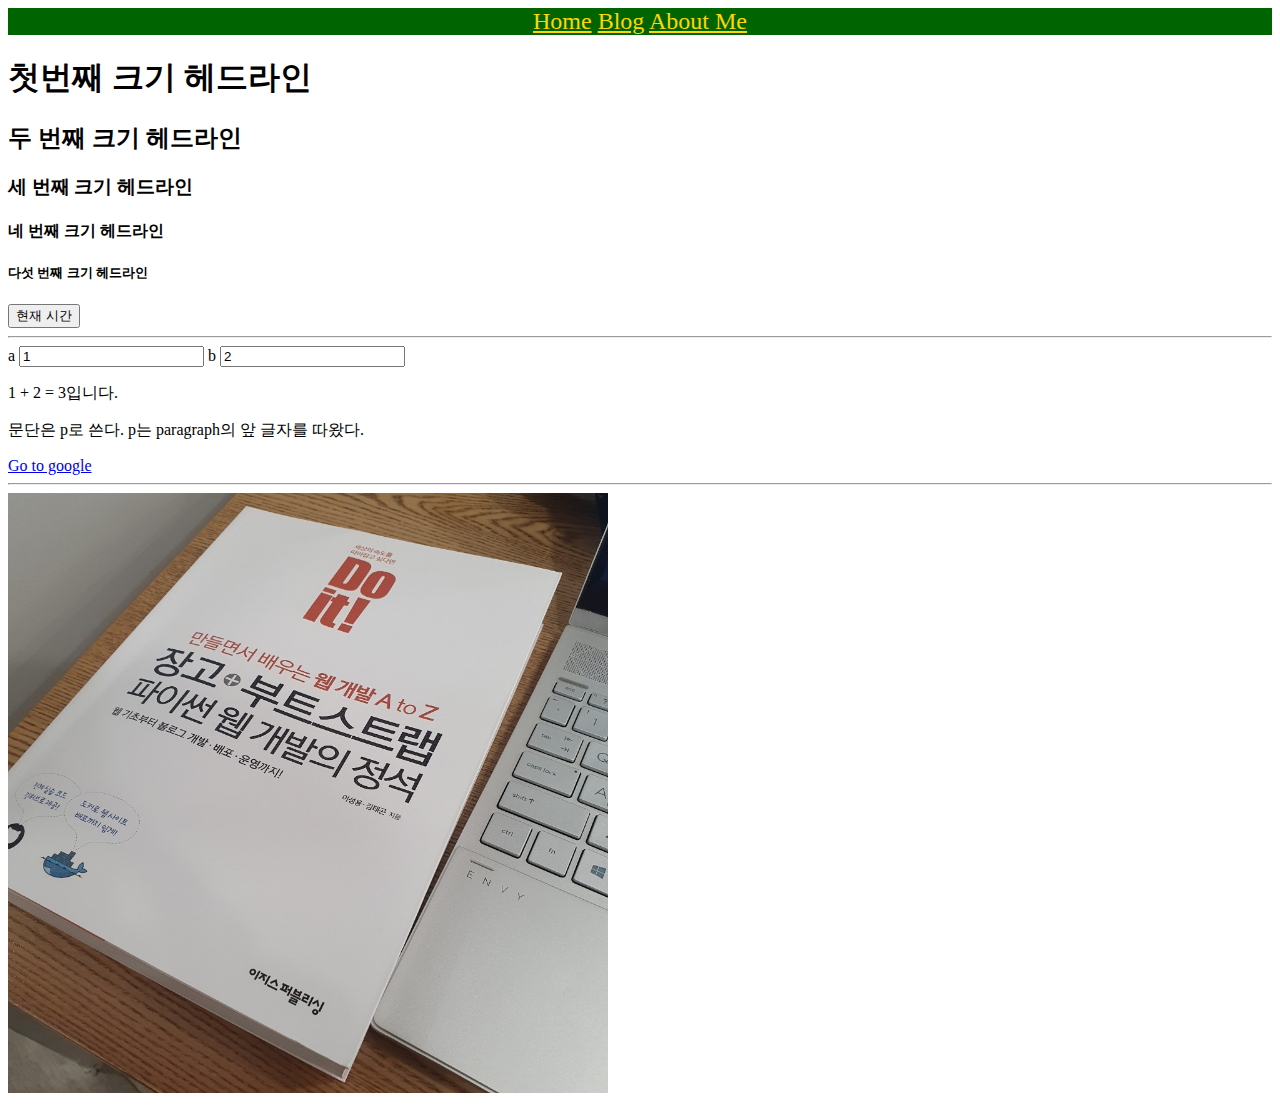
==== index.html @ 86228bfb "do it django blog project" ====
<!DOCTYPE html>
<html lang="ko">

<head>
  <meta charset="UTF-8">
  <meta http-equiv="X-UA-Compatible" content="IE=edge">
  <meta name="viewport" content="width=device-width, initial-scale=1.0">
  <title>전창준의 홈페이지</title>
  <link href="./practice.css" rel="stylesheet" type="text/css">

  <script type="text/javascript" src="add_two_numbers.js"></script>
  <script type="text/javascript" src="what_time_is_it.js"></script>

</head>

<body>
  <nav>
    <a href="./index.html">Home</a>
    <a href="./blog.html">Blog</a>
    <a href="./about_me.html">About Me</a>
  </nav>

  <h1>첫번째 크기 헤드라인</h1>
  <h2>두 번째 크기 헤드라인</h2>
  <h3>세 번째 크기 헤드라인</h3>
  <h4>네 번째 크기 헤드라인</h4>
  <h5>다섯 번째 크기 헤드라인</h5>
  <button onclick="whatTimeIsIt()">현재 시간</button>
  <hr/>

  <label for="inputA">a</label>
  <input id="inputA" value="1" onkeyup="doSomething()">
  <label for="inputB">b</label>
  <input id="inputB" value="2" onkeyup="doSomething()">
  
  <p><spna id="valueA">1</spna> + <span id="valueB">2</span> = <span id="valueC">3</span>입니다.</p>
  <p>문단은 p로 쓴다. p는 paragraph의 앞 글자를 따왔다.</p>
  <a href="http://www.google.com">Go to google</a>
  <hr/>
  <img src="./images/123.jpg" width="600px">

</body>

</html>
---- practice.css ----
nav {background-color: darkgreen; font-size: 150%; text-align: center;}
nav a {color: gold;}
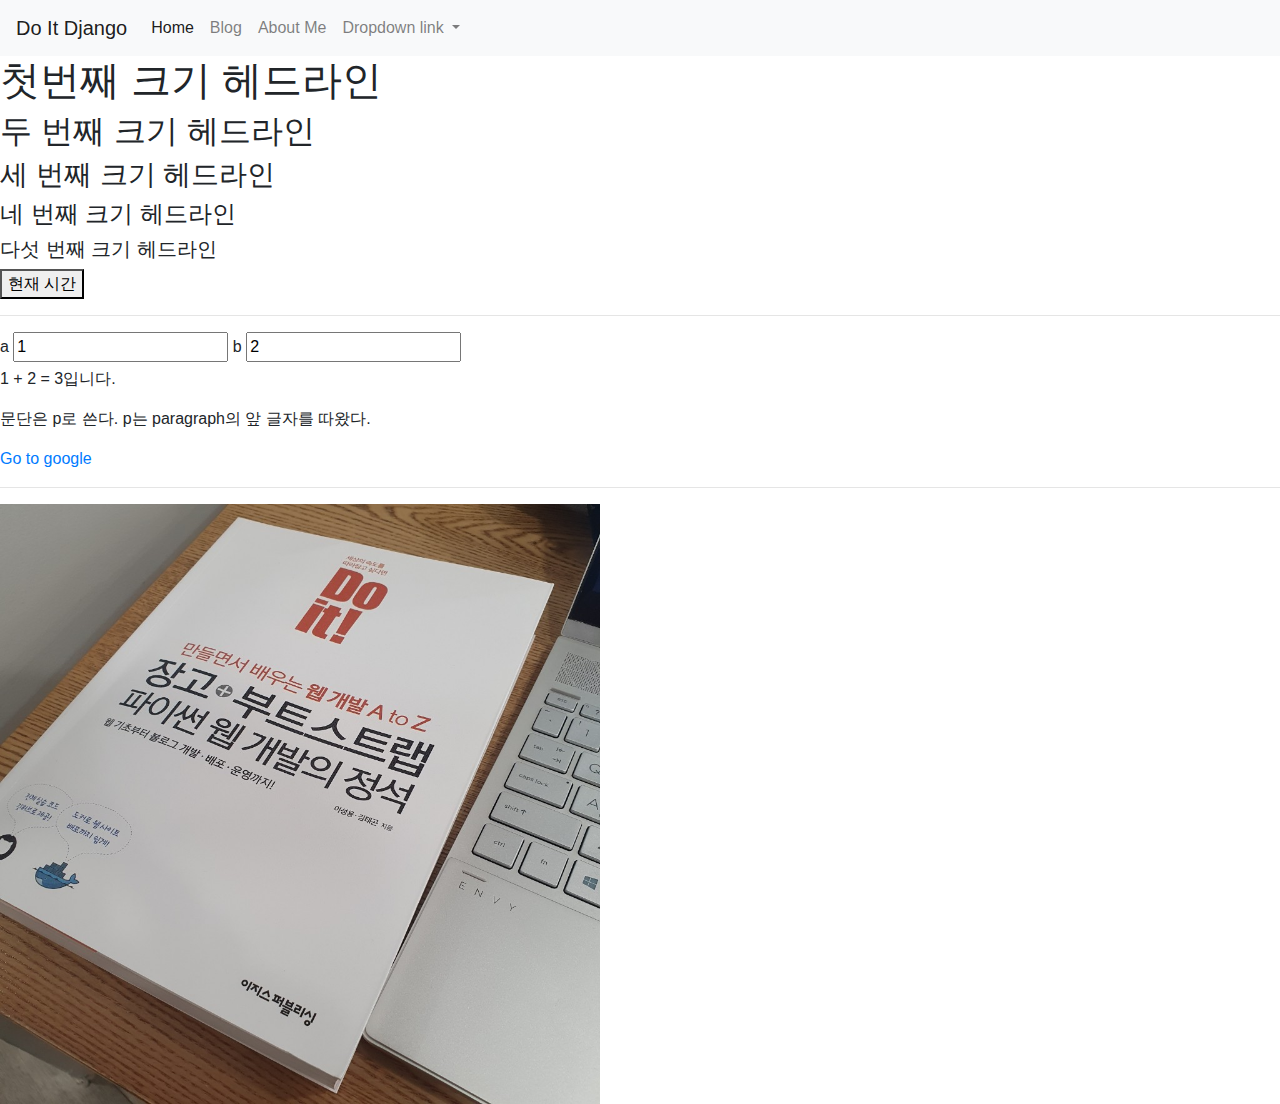
==== commit 087121cb: "use to bootstrap4" ====
--- a/index.html
+++ b/index.html
@@ -6,7 +6,8 @@
   <meta http-equiv="X-UA-Compatible" content="IE=edge">
   <meta name="viewport" content="width=device-width, initial-scale=1.0">
   <title>전창준의 홈페이지</title>
-  <link href="./practice.css" rel="stylesheet" type="text/css">
+
+  <link href="./bootstrap4/css/bootstrap.min.css" rel="stylesheet" type="text/css">
 
   <script type="text/javascript" src="add_two_numbers.js"></script>
   <script type="text/javascript" src="what_time_is_it.js"></script>
@@ -14,10 +15,34 @@
 </head>
 
 <body>
-  <nav>
-    <a href="./index.html">Home</a>
-    <a href="./blog.html">Blog</a>
-    <a href="./about_me.html">About Me</a>
+  <nav class="navbar navbar-expand-lg navbar-light bg-light">
+    <a class="navbar-brand" href="./index.html">Do It Django</a>
+    <button class="navbar-toggler" type="button" data-toggle="collapse" data-target="#navbarNavDropdown" aria-controls="navbarNavDropdown" aria-expanded="false" aria-label="Toggle navigation">
+      <span class="navbar-toggler-icon"></span>
+    </button>
+    <div class="collapse navbar-collapse" id="navbarNavDropdown">
+      <ul class="navbar-nav">
+        <li class="nav-item active">
+          <a class="nav-link" href="./index.html">Home <span class="sr-only">(current)</span></a>
+        </li>
+        <li class="nav-item">
+          <a class="nav-link" href="./blog.html">Blog</a>
+        </li>
+        <li class="nav-item">
+          <a class="nav-link" href="./about_me.html">About Me</a>
+        </li>
+        <li class="nav-item dropdown">
+          <a class="nav-link dropdown-toggle" href="#" id="navbarDropdownMenuLink" role="button" data-toggle="dropdown" aria-expanded="false">
+            Dropdown link
+          </a>
+          <div class="dropdown-menu" aria-labelledby="navbarDropdownMenuLink">
+            <a class="dropdown-item" href="#">Action</a>
+            <a class="dropdown-item" href="#">Another action</a>
+            <a class="dropdown-item" href="#">Something else here</a>
+          </div>
+        </li>
+      </ul>
+    </div>
   </nav>
 
   <h1>첫번째 크기 헤드라인</h1>
@@ -39,6 +64,10 @@
   <hr/>
   <img src="./images/123.jpg" width="600px">
 
+  <script src="https://cdn.jsdelivr.net/npm/jquery@3.5.1/dist/jquery.slim.min.js" integrity="sha384-DfXdz2htPH0lsSSs5nCTpuj/zy4C+OGpamoFVy38MVBnE+IbbVYUew+OrCXaRkfj" crossorigin="anonymous"></script>
+  <script src="https://cdn.jsdelivr.net/npm/popper.js@1.16.1/dist/umd/popper.min.js" integrity="sha384-9/reFTGAW83EW2RDu2S0VKaIzap3H66lZH81PoYlFhbGU+6BZp6G7niu735Sk7lN" crossorigin="anonymous"></script>
+  <script src="https://cdn.jsdelivr.net/npm/bootstrap@4.6.1/dist/js/bootstrap.min.js" integrity="sha384-VHvPCCyXqtD5DqJeNxl2dtTyhF78xXNXdkwX1CZeRusQfRKp+tA7hAShOK/B/fQ2" crossorigin="anonymous"></script>
+
 </body>
 
 </html>